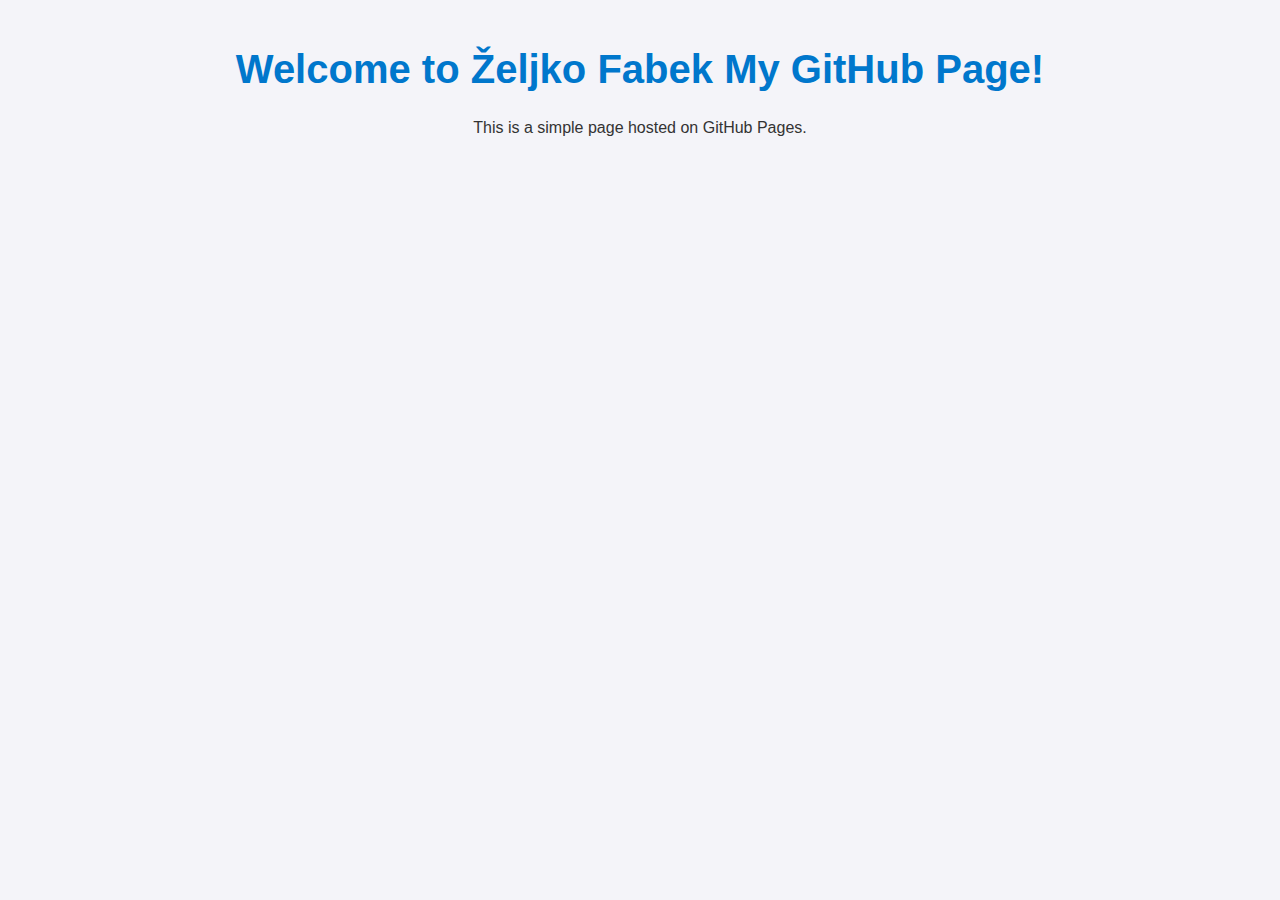
==== index.html @ 8c6affcc "first commit" ====
<!DOCTYPE html>
<html lang="en">
<head>
    <meta charset="UTF-8">
    <meta name="viewport" content="width=device-width, initial-scale=1.0">
    <title>Welcome to Željko Fabek</title>
    <link rel="stylesheet" href="style.css">
</head>
<body>
    <h1>Welcome to Željko Fabek My GitHub Page!</h1>
    <p>This is a simple page hosted on GitHub Pages.</p>


</body>
</html>
---- style.css ----
body {
    font-family: Arial, sans-serif;
    background-color: #f4f4f9;
    color: #333;
    text-align: center;
    margin: 0;
    padding: 20px;
}
h1 {
    color: #0077cc;
    font-size: 40px;
}
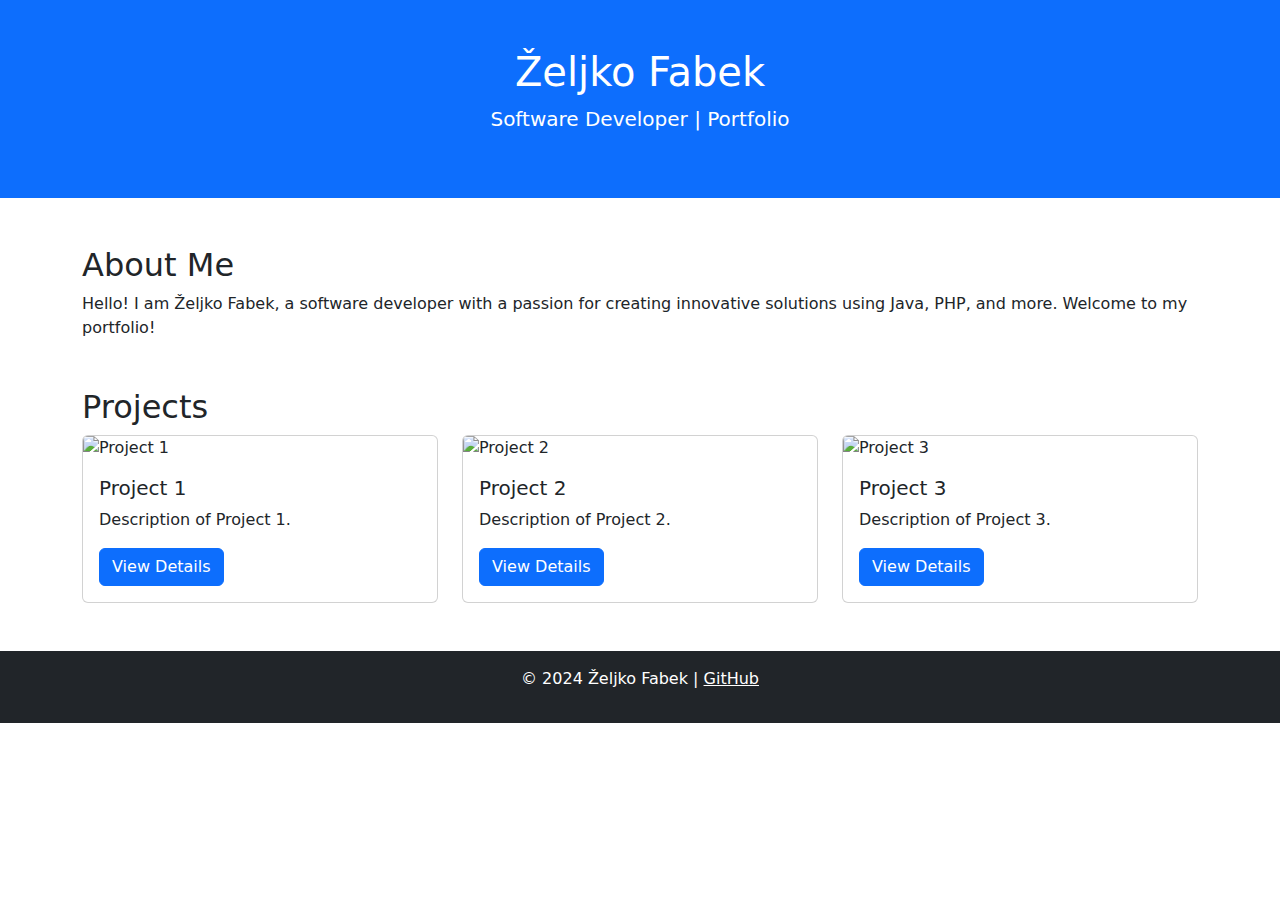
==== commit 6ac9faae: "Add Bootstrap 5 portfolio" ====
--- a/index.html
+++ b/index.html
@@ -3,13 +3,64 @@
 <head>
     <meta charset="UTF-8">
     <meta name="viewport" content="width=device-width, initial-scale=1.0">
-    <title>Welcome to Željko Fabek</title>
-    <link rel="stylesheet" href="style.css">
+    <title>Portfolio - Željko Fabek</title>
+    <!-- Bootstrap CSS -->
+    <link href="https://cdn.jsdelivr.net/npm/bootstrap@5.3.0/dist/css/bootstrap.min.css" rel="stylesheet">
 </head>
 <body>
-    <h1>Welcome to Željko Fabek My GitHub Page!</h1>
-    <p>This is a simple page hosted on GitHub Pages.</p>
+    <header class="bg-primary text-white text-center py-5">
+        <h1>Željko Fabek</h1>
+        <p class="lead">Software Developer | Portfolio</p>
+    </header>
 
+    <main class="container my-5">
+        <section>
+            <h2>About Me</h2>
+            <p>Hello! I am Željko Fabek, a software developer with a passion for creating innovative solutions using Java, PHP, and more. Welcome to my portfolio!</p>
+        </section>
 
+        <section class="my-5">
+            <h2>Projects</h2>
+            <div class="row">
+                <div class="col-md-4">
+                    <div class="card">
+                        <img src="https://via.placeholder.com/150" class="card-img-top" alt="Project 1">
+                        <div class="card-body">
+                            <h5 class="card-title">Project 1</h5>
+                            <p class="card-text">Description of Project 1.</p>
+                            <a href="#" class="btn btn-primary">View Details</a>
+                        </div>
+                    </div>
+                </div>
+                <div class="col-md-4">
+                    <div class="card">
+                        <img src="https://via.placeholder.com/150" class="card-img-top" alt="Project 2">
+                        <div class="card-body">
+                            <h5 class="card-title">Project 2</h5>
+                            <p class="card-text">Description of Project 2.</p>
+                            <a href="#" class="btn btn-primary">View Details</a>
+                        </div>
+                    </div>
+                </div>
+                <div class="col-md-4">
+                    <div class="card">
+                        <img src="https://via.placeholder.com/150" class="card-img-top" alt="Project 3">
+                        <div class="card-body">
+                            <h5 class="card-title">Project 3</h5>
+                            <p class="card-text">Description of Project 3.</p>
+                            <a href="#" class="btn btn-primary">View Details</a>
+                        </div>
+                    </div>
+                </div>
+            </div>
+        </section>
+    </main>
+
+    <footer class="bg-dark text-white text-center py-3">
+        <p>&copy; 2024 Željko Fabek | <a href="https://github.com/ZeljkoFabek" class="text-white">GitHub</a></p>
+    </footer>
+
+    <!-- Bootstrap JS -->
+    <script src="https://cdn.jsdelivr.net/npm/bootstrap@5.3.0/dist/js/bootstrap.bundle.min.js"></script>
 </body>
 </html>
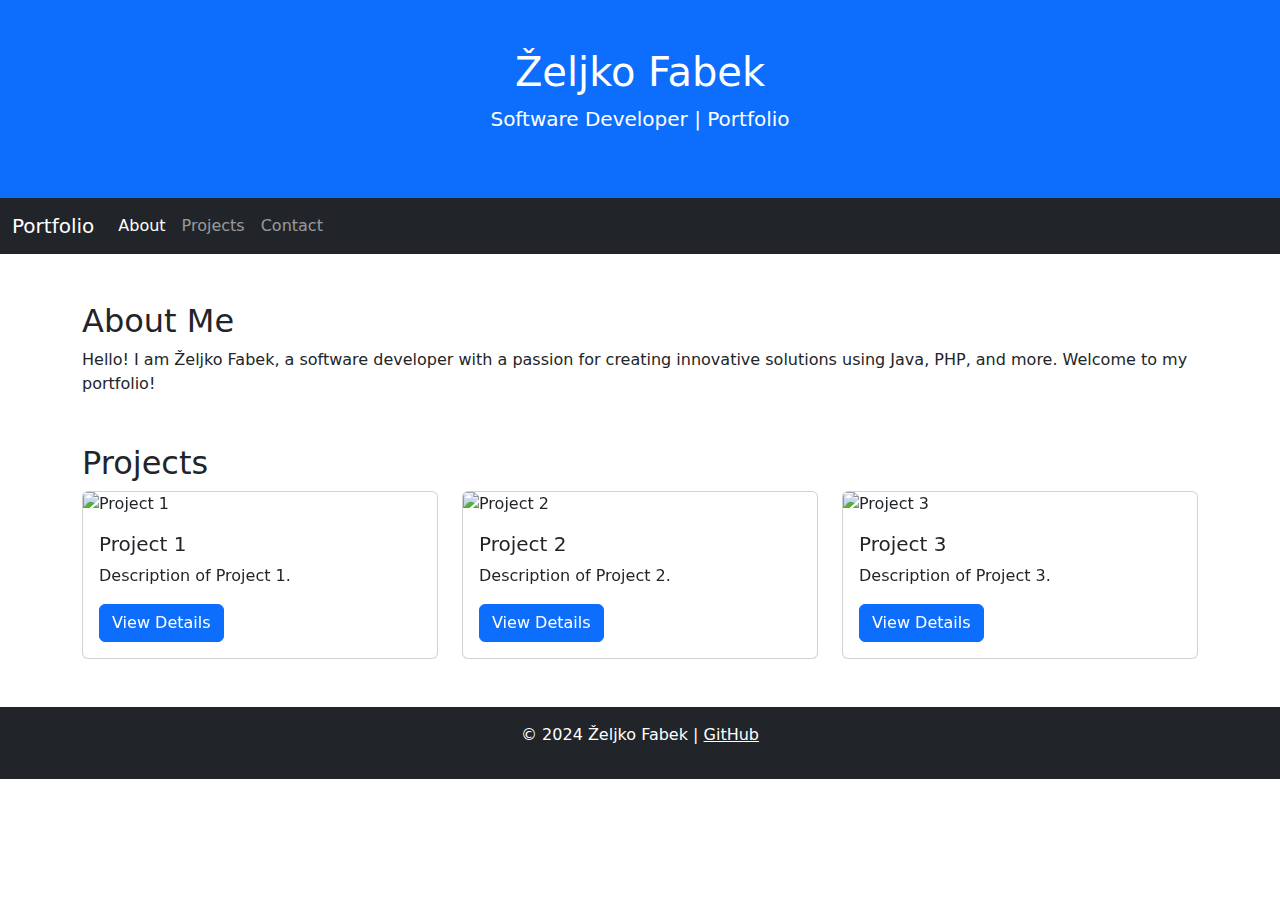
==== commit 02419827: "Add Bootstrap 5 portfolio" ====
--- a/index.html
+++ b/index.html
@@ -13,6 +13,28 @@
         <p class="lead">Software Developer | Portfolio</p>
     </header>
 
+    <nav class="navbar navbar-expand-lg navbar-dark bg-dark">
+        <div class="container-fluid">
+            <a class="navbar-brand" href="#">Portfolio</a>
+            <button class="navbar-toggler" type="button" data-bs-toggle="collapse" data-bs-target="#navbarNav">
+                <span class="navbar-toggler-icon"></span>
+            </button>
+            <div class="collapse navbar-collapse" id="navbarNav">
+                <ul class="navbar-nav">
+                    <li class="nav-item">
+                        <a class="nav-link active" aria-current="page" href="#about">About</a>
+                    </li>
+                    <li class="nav-item">
+                        <a class="nav-link" href="#projects">Projects</a>
+                    </li>
+                    <li class="nav-item">
+                        <a class="nav-link" href="#contact">Contact</a>
+                    </li>
+                </ul>
+            </div>
+        </div>
+    </nav>
+    
     <main class="container my-5">
         <section>
             <h2>About Me</h2>
@@ -23,7 +45,7 @@
             <h2>Projects</h2>
             <div class="row">
                 <div class="col-md-4">
-                    <div class="card">
+                    <div class="card" data-aos="fade-up">
                         <img src="https://via.placeholder.com/150" class="card-img-top" alt="Project 1">
                         <div class="card-body">
                             <h5 class="card-title">Project 1</h5>
@@ -33,7 +55,7 @@
                     </div>
                 </div>
                 <div class="col-md-4">
-                    <div class="card">
+                    <div class="card" data-aos="fade-up">
                         <img src="https://via.placeholder.com/150" class="card-img-top" alt="Project 2">
                         <div class="card-body">
                             <h5 class="card-title">Project 2</h5>
@@ -43,7 +65,7 @@
                     </div>
                 </div>
                 <div class="col-md-4">
-                    <div class="card">
+                    <div class="card" data-aos="fade-up">
                         <img src="https://via.placeholder.com/150" class="card-img-top" alt="Project 3">
                         <div class="card-body">
                             <h5 class="card-title">Project 3</h5>
@@ -62,5 +84,12 @@
 
     <!-- Bootstrap JS -->
     <script src="https://cdn.jsdelivr.net/npm/bootstrap@5.3.0/dist/js/bootstrap.bundle.min.js"></script>
+    <link rel="stylesheet" href="https://cdn.jsdelivr.net/npm/aos@2.3.4/dist/aos.css">
+    <script src="https://cdn.jsdelivr.net/npm/aos@2.3.4/dist/aos.js"></script>
+
+    <script>
+        AOS.init();
+    </script>
+
 </body>
 </html>
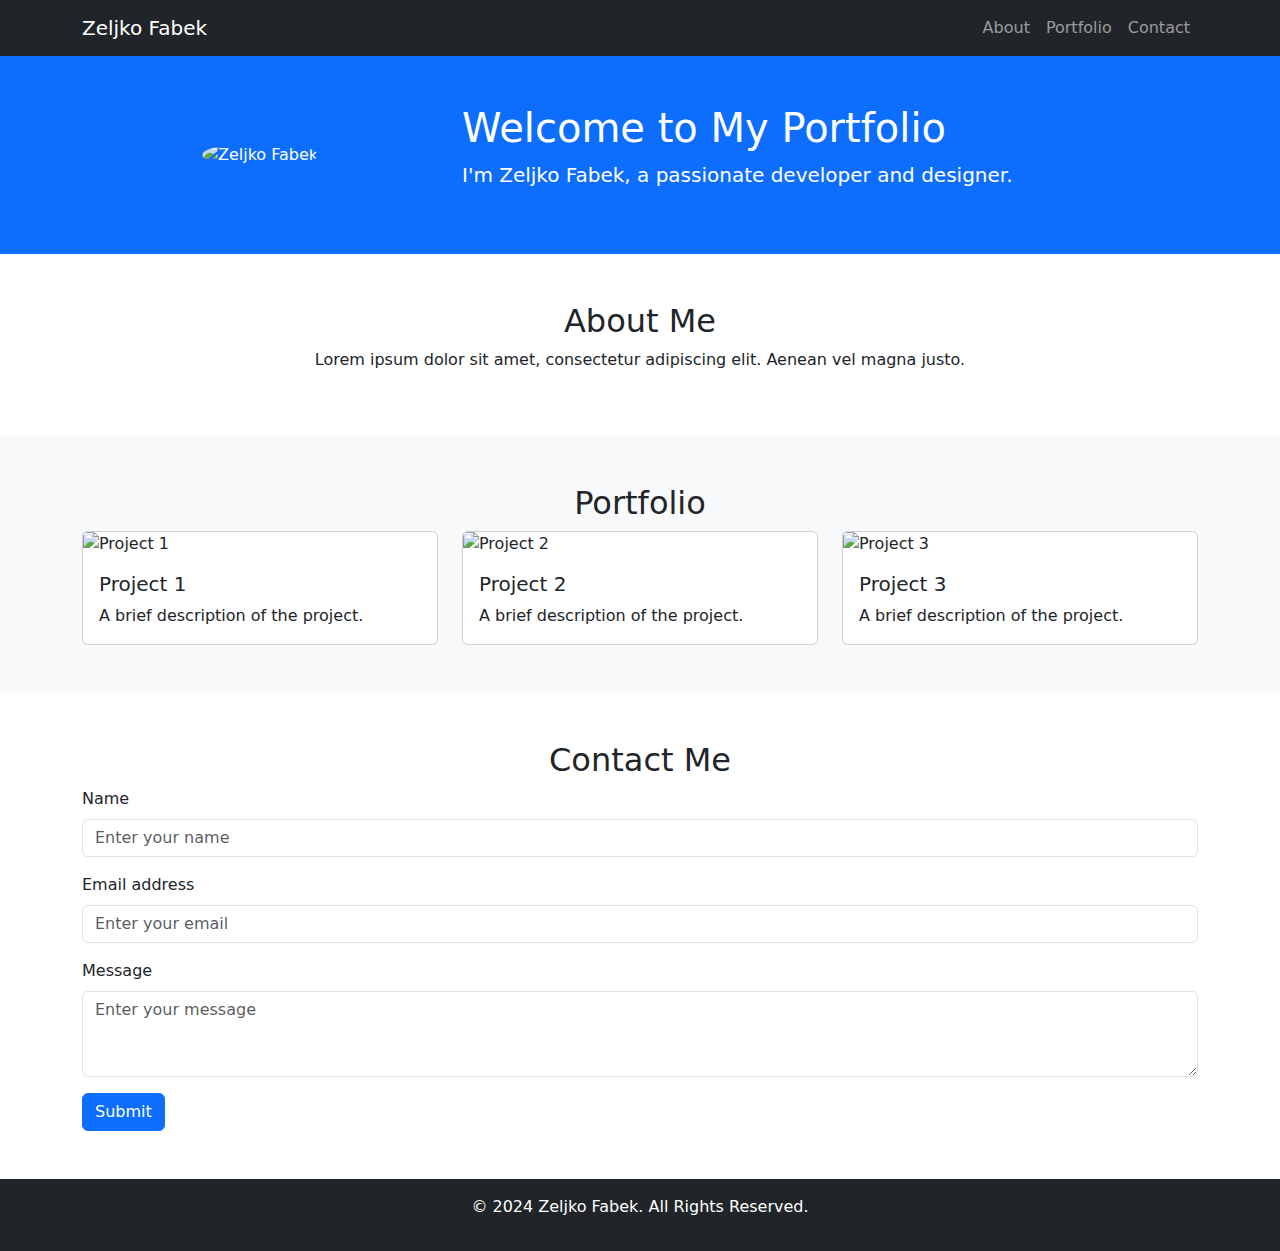
==== commit 1e4a5433: "small changes in design" ====
--- a/index.html
+++ b/index.html
@@ -3,93 +3,114 @@
 <head>
     <meta charset="UTF-8">
     <meta name="viewport" content="width=device-width, initial-scale=1.0">
-    <title>Portfolio - Željko Fabek</title>
-    <!-- Bootstrap CSS -->
+    <title>Zeljko Fabek - Portfolio</title>
     <link href="https://cdn.jsdelivr.net/npm/bootstrap@5.3.0/dist/css/bootstrap.min.css" rel="stylesheet">
 </head>
 <body>
-    <header class="bg-primary text-white text-center py-5">
-        <h1>Željko Fabek</h1>
-        <p class="lead">Software Developer | Portfolio</p>
-    </header>
-
+    <!-- Navigation Bar -->
     <nav class="navbar navbar-expand-lg navbar-dark bg-dark">
-        <div class="container-fluid">
-            <a class="navbar-brand" href="#">Portfolio</a>
-            <button class="navbar-toggler" type="button" data-bs-toggle="collapse" data-bs-target="#navbarNav">
+        <div class="container">
+            <a class="navbar-brand" href="#">Zeljko Fabek</a>
+            <button class="navbar-toggler" type="button" data-bs-toggle="collapse" data-bs-target="#navbarNav" aria-controls="navbarNav" aria-expanded="false" aria-label="Toggle navigation">
                 <span class="navbar-toggler-icon"></span>
             </button>
             <div class="collapse navbar-collapse" id="navbarNav">
-                <ul class="navbar-nav">
-                    <li class="nav-item">
-                        <a class="nav-link active" aria-current="page" href="#about">About</a>
-                    </li>
-                    <li class="nav-item">
-                        <a class="nav-link" href="#projects">Projects</a>
-                    </li>
-                    <li class="nav-item">
-                        <a class="nav-link" href="#contact">Contact</a>
-                    </li>
+                <ul class="navbar-nav ms-auto">
+                    <li class="nav-item"><a class="nav-link" href="#about">About</a></li>
+                    <li class="nav-item"><a class="nav-link" href="#portfolio">Portfolio</a></li>
+                    <li class="nav-item"><a class="nav-link" href="#contact">Contact</a></li>
                 </ul>
             </div>
         </div>
     </nav>
-    
-    <main class="container my-5">
-        <section>
-            <h2>About Me</h2>
-            <p>Hello! I am Željko Fabek, a software developer with a passion for creating innovative solutions using Java, PHP, and more. Welcome to my portfolio!</p>
-        </section>
 
-        <section class="my-5">
-            <h2>Projects</h2>
+<!-- Hero Section -->
+<header class="bg-primary text-white py-5">
+    <div class="container">
+        <div class="row align-items-center">
+            <!-- Left side: Photo -->
+            <div class="col-md-4 text-center">
+                <img src="https://via.placeholder.com/250" alt="Zeljko Fabek" class="rounded-circle img-fluid">
+            </div>
+            <!-- Right side: Text content -->
+            <div class="col-md-8 text-center text-md-start">
+                <h1>Welcome to My Portfolio</h1>
+                <p class="lead">I'm Zeljko Fabek, a passionate developer and designer.</p>
+            </div>
+        </div>
+    </div>
+</header>
+
+
+    <!-- About Section -->
+    <section id="about" class="py-5">
+        <div class="container">
+            <h2 class="text-center">About Me</h2>
+            <p class="text-center">Lorem ipsum dolor sit amet, consectetur adipiscing elit. Aenean vel magna justo.</p>
+        </div>
+    </section>
+
+    <!-- Portfolio Section -->
+    <section id="portfolio" class="py-5 bg-light">
+        <div class="container">
+            <h2 class="text-center">Portfolio</h2>
             <div class="row">
                 <div class="col-md-4">
-                    <div class="card" data-aos="fade-up">
+                    <div class="card">
                         <img src="https://via.placeholder.com/150" class="card-img-top" alt="Project 1">
                         <div class="card-body">
                             <h5 class="card-title">Project 1</h5>
-                            <p class="card-text">Description of Project 1.</p>
-                            <a href="#" class="btn btn-primary">View Details</a>
+                            <p class="card-text">A brief description of the project.</p>
                         </div>
                     </div>
                 </div>
                 <div class="col-md-4">
-                    <div class="card" data-aos="fade-up">
+                    <div class="card">
                         <img src="https://via.placeholder.com/150" class="card-img-top" alt="Project 2">
                         <div class="card-body">
                             <h5 class="card-title">Project 2</h5>
-                            <p class="card-text">Description of Project 2.</p>
-                            <a href="#" class="btn btn-primary">View Details</a>
+                            <p class="card-text">A brief description of the project.</p>
                         </div>
                     </div>
                 </div>
                 <div class="col-md-4">
-                    <div class="card" data-aos="fade-up">
+                    <div class="card">
                         <img src="https://via.placeholder.com/150" class="card-img-top" alt="Project 3">
                         <div class="card-body">
                             <h5 class="card-title">Project 3</h5>
-                            <p class="card-text">Description of Project 3.</p>
-                            <a href="#" class="btn btn-primary">View Details</a>
+                            <p class="card-text">A brief description of the project.</p>
                         </div>
                     </div>
                 </div>
             </div>
-        </section>
-    </main>
+        </div>
+    </section>
+
+    <!-- Contact Section -->
+    <section id="contact" class="py-5">
+        <div class="container">
+            <h2 class="text-center">Contact Me</h2>
+            <form>
+                <div class="mb-3">
+                    <label for="name" class="form-label">Name</label>
+                    <input type="text" class="form-control" id="name" placeholder="Enter your name">
+                </div>
+                <div class="mb-3">
+                    <label for="email" class="form-label">Email address</label>
+                    <input type="email" class="form-control" id="email" placeholder="Enter your email">
+                </div>
+                <div class="mb-3">
+                    <label for="message" class="form-label">Message</label>
+                    <textarea class="form-control" id="message" rows="3" placeholder="Enter your message"></textarea>
+                </div>
+                <button type="submit" class="btn btn-primary">Submit</button>
+            </form>
+        </div>
+    </section>
 
     <footer class="bg-dark text-white text-center py-3">
-        <p>&copy; 2024 Željko Fabek | <a href="https://github.com/ZeljkoFabek" class="text-white">GitHub</a></p>
+        <p>© 2024 Zeljko Fabek. All Rights Reserved.</p>
     </footer>
-
-    <!-- Bootstrap JS -->
     <script src="https://cdn.jsdelivr.net/npm/bootstrap@5.3.0/dist/js/bootstrap.bundle.min.js"></script>
-    <link rel="stylesheet" href="https://cdn.jsdelivr.net/npm/aos@2.3.4/dist/aos.css">
-    <script src="https://cdn.jsdelivr.net/npm/aos@2.3.4/dist/aos.js"></script>
-
-    <script>
-        AOS.init();
-    </script>
-
 </body>
 </html>
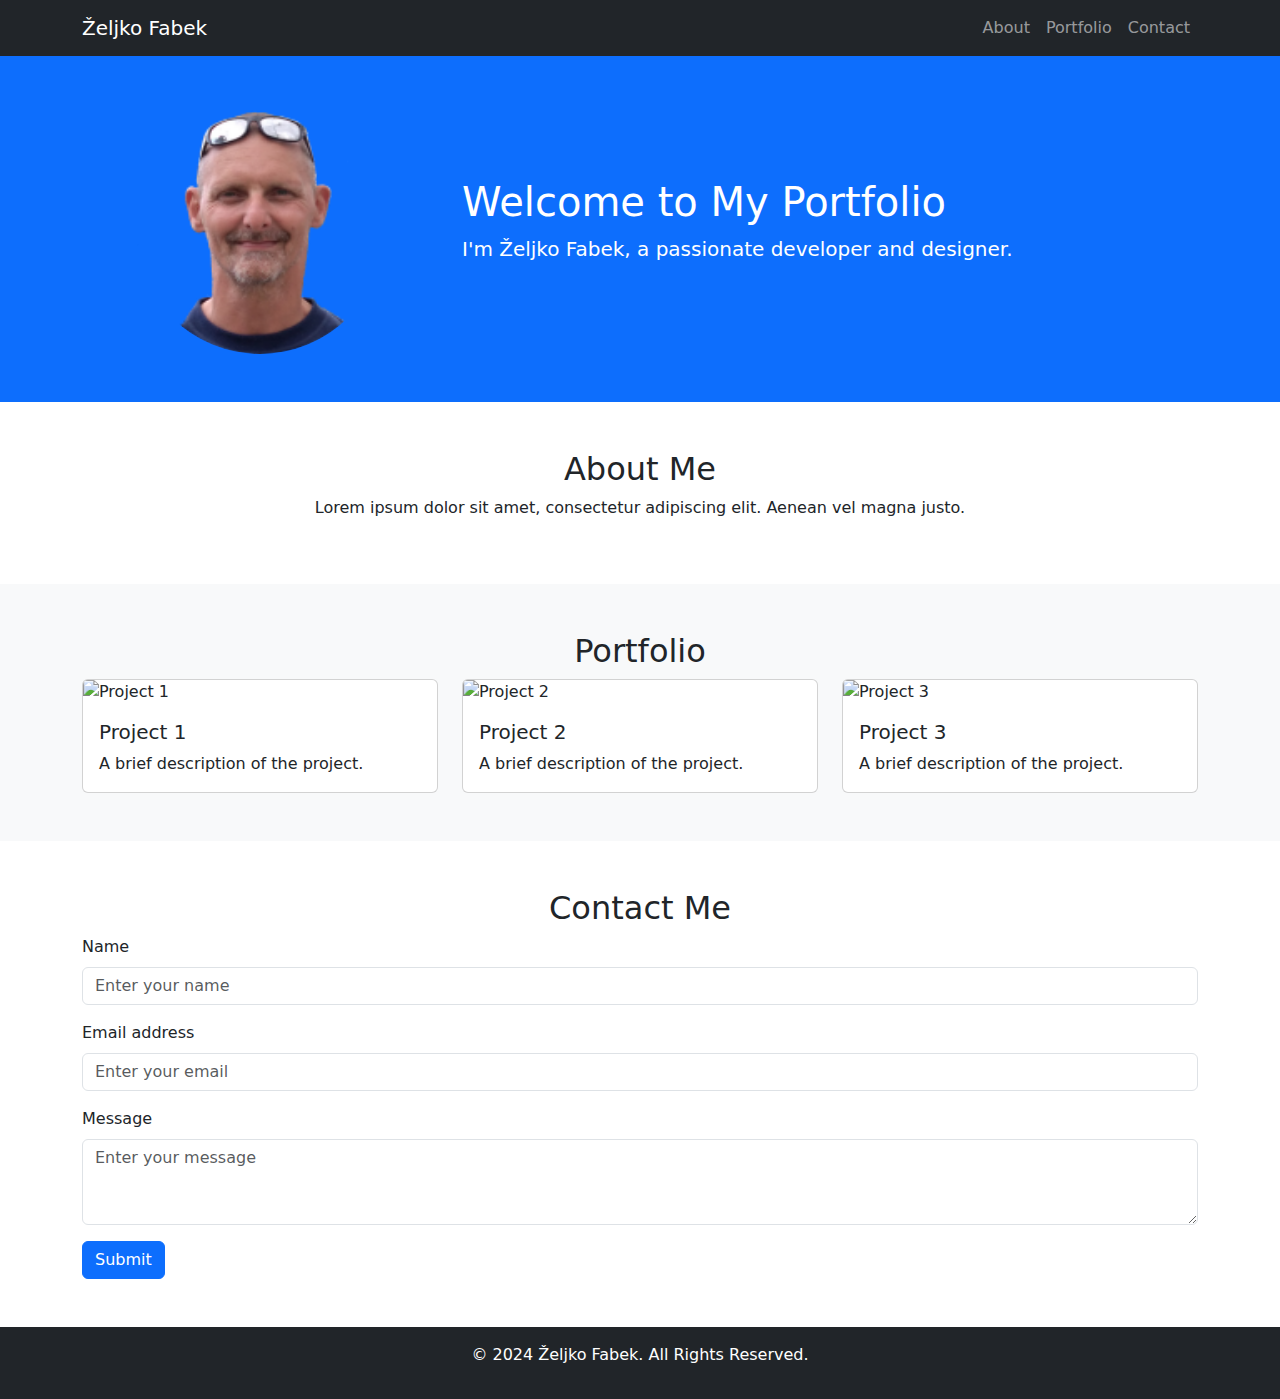
==== commit fcabf1a4: "small changes in design" ====
--- a/index.html
+++ b/index.html
@@ -6,11 +6,22 @@
     <title>Zeljko Fabek - Portfolio</title>
     <link href="https://cdn.jsdelivr.net/npm/bootstrap@5.3.0/dist/css/bootstrap.min.css" rel="stylesheet">
 </head>
+
+<style>
+
+    .img-circle {
+    width: 250px;
+    height: 250px;
+    object-fit: cover; /* Održava proporcije slike */
+}
+
+</style>
+
 <body>
     <!-- Navigation Bar -->
     <nav class="navbar navbar-expand-lg navbar-dark bg-dark">
         <div class="container">
-            <a class="navbar-brand" href="#">Zeljko Fabek</a>
+            <a class="navbar-brand" href="#">Željko Fabek</a>
             <button class="navbar-toggler" type="button" data-bs-toggle="collapse" data-bs-target="#navbarNav" aria-controls="navbarNav" aria-expanded="false" aria-label="Toggle navigation">
                 <span class="navbar-toggler-icon"></span>
             </button>
@@ -30,12 +41,12 @@
         <div class="row align-items-center">
             <!-- Left side: Photo -->
             <div class="col-md-4 text-center">
-                <img src="https://via.placeholder.com/250" alt="Zeljko Fabek" class="rounded-circle img-fluid">
+                <img src="images/ja.png" alt="Zeljko Fabek" class="rounded-circle img-fluid img-circle">
             </div>
             <!-- Right side: Text content -->
             <div class="col-md-8 text-center text-md-start">
                 <h1>Welcome to My Portfolio</h1>
-                <p class="lead">I'm Zeljko Fabek, a passionate developer and designer.</p>
+                <p class="lead">I'm Željko Fabek, a passionate developer and designer.</p>
             </div>
         </div>
     </div>
@@ -109,7 +120,7 @@
     </section>
 
     <footer class="bg-dark text-white text-center py-3">
-        <p>© 2024 Zeljko Fabek. All Rights Reserved.</p>
+        <p>© 2024 Željko Fabek. All Rights Reserved.</p>
     </footer>
     <script src="https://cdn.jsdelivr.net/npm/bootstrap@5.3.0/dist/js/bootstrap.bundle.min.js"></script>
 </body>
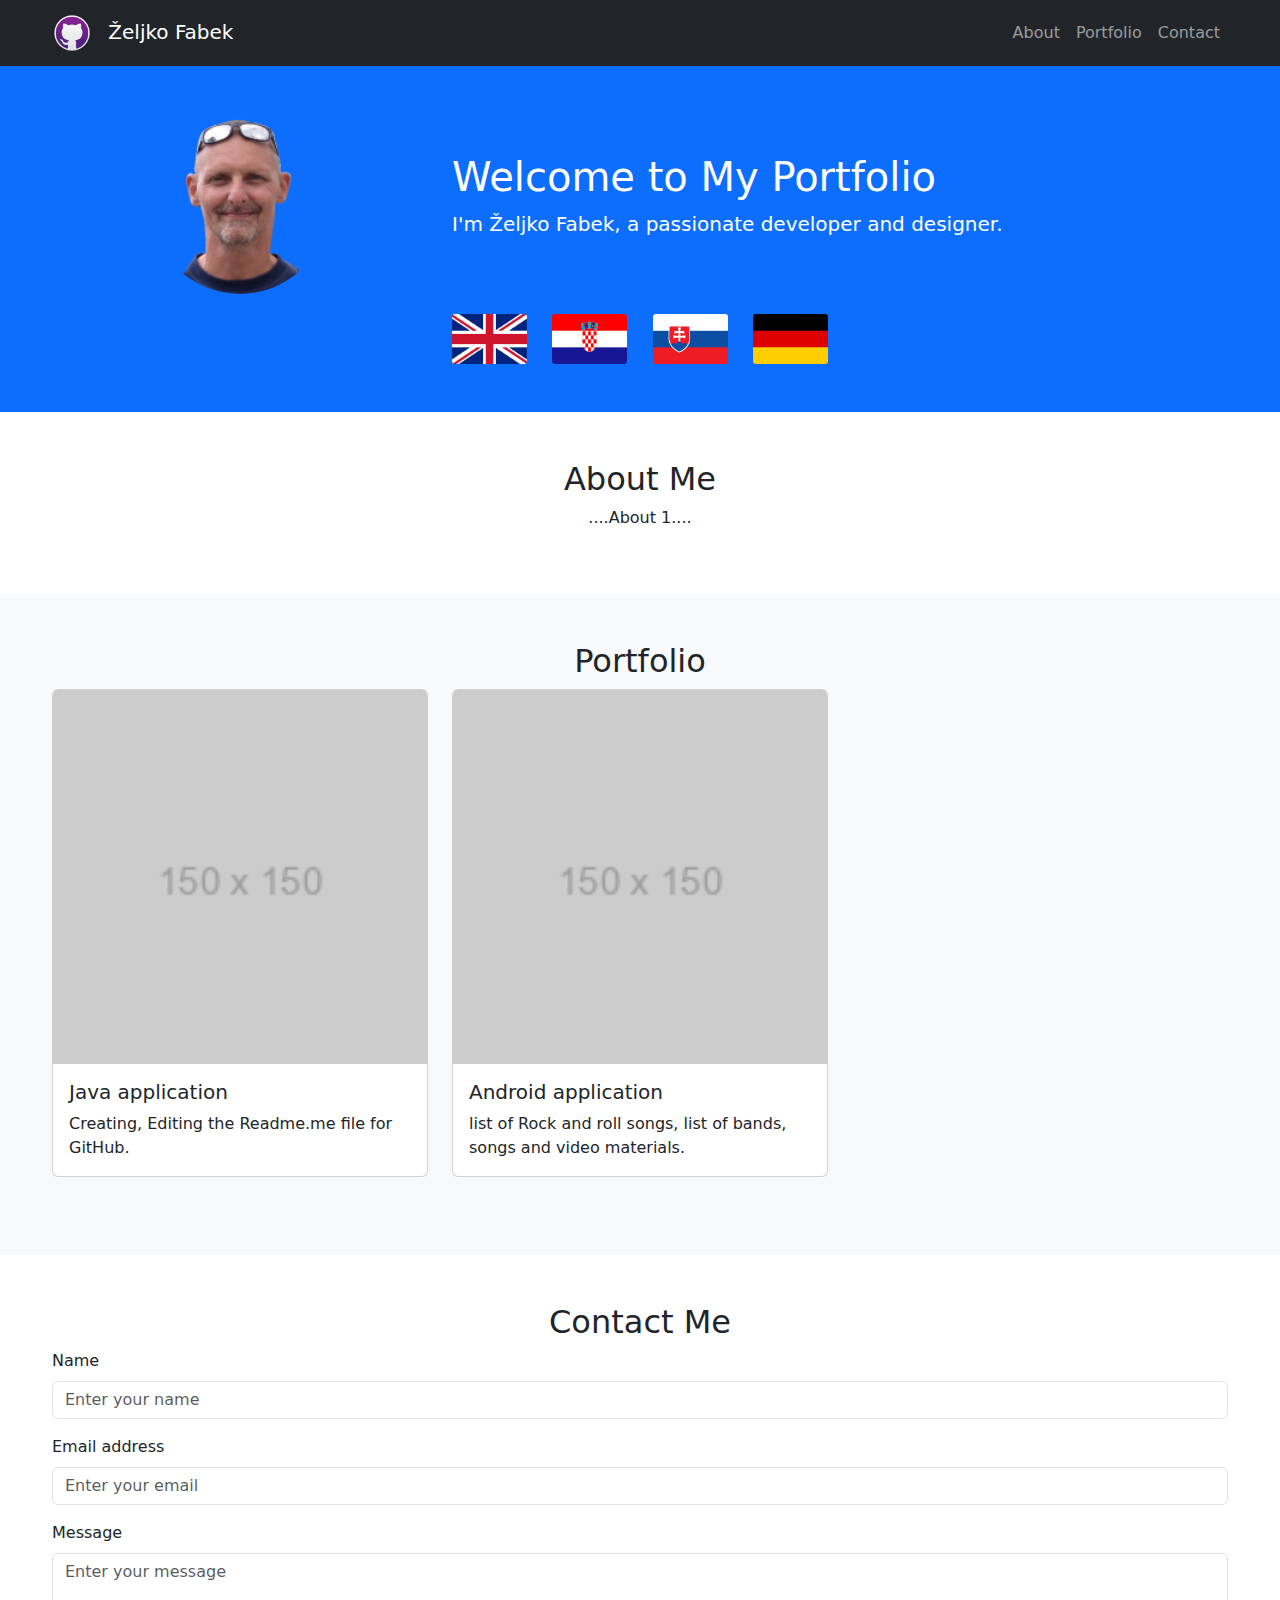
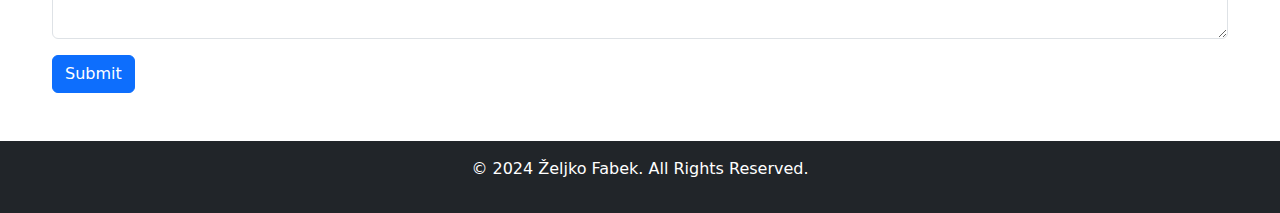
==== commit 043103af: "promjne" ====
--- a/index.html
+++ b/index.html
@@ -5,26 +5,26 @@
     <meta name="viewport" content="width=device-width, initial-scale=1.0">
     <title>Zeljko Fabek - Portfolio</title>
     <link href="https://cdn.jsdelivr.net/npm/bootstrap@5.3.0/dist/css/bootstrap.min.css" rel="stylesheet">
+    <link rel="stylesheet" href="style.css">
 </head>
-
-<style>
-
-    .img-circle {
-    width: 250px;
-    height: 250px;
-    object-fit: cover; /* Održava proporcije slike */
-}
-
-</style>
 
 <body>
     <!-- Navigation Bar -->
     <nav class="navbar navbar-expand-lg navbar-dark bg-dark">
         <div class="container">
-            <a class="navbar-brand" href="#">Željko Fabek</a>
+
+            <!-- Brand -->
+            <a class="navbar-brand" href="https://github.com/ZeljkoFabek">
+                <img src="images/Github-desktop-logo-symbol.png" alt="GitHub" style="width: 40px; height: 40px; margin-right: 10px;">
+                Željko Fabek
+            </a>
+
+            <!-- Toggler for mobile -->
             <button class="navbar-toggler" type="button" data-bs-toggle="collapse" data-bs-target="#navbarNav" aria-controls="navbarNav" aria-expanded="false" aria-label="Toggle navigation">
                 <span class="navbar-toggler-icon"></span>
             </button>
+
+            <!-- Navigation links -->
             <div class="collapse navbar-collapse" id="navbarNav">
                 <ul class="navbar-nav ms-auto">
                     <li class="nav-item"><a class="nav-link" href="#about">About</a></li>
@@ -35,68 +35,43 @@
         </div>
     </nav>
 
-<!-- Hero Section -->
-<header class="bg-primary text-white py-5">
-    <div class="container">
-        <div class="row align-items-center">
-            <!-- Left side: Photo -->
-            <div class="col-md-4 text-center">
-                <img src="images/ja.png" alt="Zeljko Fabek" class="rounded-circle img-fluid img-circle">
-            </div>
-            <!-- Right side: Text content -->
-            <div class="col-md-8 text-center text-md-start">
-                <h1>Welcome to My Portfolio</h1>
-                <p class="lead">I'm Željko Fabek, a passionate developer and designer.</p>
+    <header class="bg-primary text-white py-5">
+        <div class="container">
+            <div class="row align-items-center">
+                <div class="col-md-4 text-center">
+                    <img src="images/ja.png" alt="Zeljko Fabek" class="rounded-circle img-fluid img-circle">
+                </div>
+                <div class="col-md-8 text-center text-md-start">
+                    <h1 id="title">&nbsp;</h1>
+                    <p id="bio" class="lead">&nbsp;</p>
+                </div>
             </div>
         </div>
-    </div>
-</header>
-
+        <!-- Language Selector -->
+        <div id="language-selector" class="text-center">
+            <img src="images/flag-uk.jpg" alt="English" class="language-flag" onclick="setLanguage('en')" title="English">
+            <img src="images/flag-hr.jpg" alt="Croatian" class="language-flag" onclick="setLanguage('hr')" title="Hrvatski">
+            <img src="images/flag-sk.jpg" alt="Slovak" class="language-flag" onclick="setLanguage('sk')" title="Slovenský">
+            <img src="images/flag-de.jpg" alt="Deutsch" class="language-flag" onclick="setLanguage('de')" title="Deutsch">
+        </div>
+    </header>
 
     <!-- About Section -->
     <section id="about" class="py-5">
         <div class="container">
             <h2 class="text-center">About Me</h2>
-            <p class="text-center">Lorem ipsum dolor sit amet, consectetur adipiscing elit. Aenean vel magna justo.</p>
+            <p id="about-content" class="text-center">&nbsp;</p>
         </div>
     </section>
 
     <!-- Portfolio Section -->
     <section id="portfolio" class="py-5 bg-light">
         <div class="container">
-            <h2 class="text-center">Portfolio</h2>
-            <div class="row">
-                <div class="col-md-4">
-                    <div class="card">
-                        <img src="https://via.placeholder.com/150" class="card-img-top" alt="Project 1">
-                        <div class="card-body">
-                            <h5 class="card-title">Project 1</h5>
-                            <p class="card-text">A brief description of the project.</p>
-                        </div>
-                    </div>
-                </div>
-                <div class="col-md-4">
-                    <div class="card">
-                        <img src="https://via.placeholder.com/150" class="card-img-top" alt="Project 2">
-                        <div class="card-body">
-                            <h5 class="card-title">Project 2</h5>
-                            <p class="card-text">A brief description of the project.</p>
-                        </div>
-                    </div>
-                </div>
-                <div class="col-md-4">
-                    <div class="card">
-                        <img src="https://via.placeholder.com/150" class="card-img-top" alt="Project 3">
-                        <div class="card-body">
-                            <h5 class="card-title">Project 3</h5>
-                            <p class="card-text">A brief description of the project.</p>
-                        </div>
-                    </div>
-                </div>
-            </div>
+            <h2 id="projects" class="text-center">Portfolio</h2>
+            <div class="row" id="project-container">&nbsp;</div>
         </div>
     </section>
-
+    
     <!-- Contact Section -->
     <section id="contact" class="py-5">
         <div class="container">
@@ -122,6 +97,7 @@
     <footer class="bg-dark text-white text-center py-3">
         <p>© 2024 Željko Fabek. All Rights Reserved.</p>
     </footer>
+    <script src="script.js"></script>
     <script src="https://cdn.jsdelivr.net/npm/bootstrap@5.3.0/dist/js/bootstrap.bundle.min.js"></script>
 </body>
 </html>
--- a/style.css
+++ b/style.css
@@ -0,0 +1,129 @@
+    /* Osnovni stilovi za sve uređaje */
+    * {
+        margin: 0;
+        padding: 0;
+        box-sizing: border-box;
+    }
+    
+    .img-circle {
+        width: 180px;
+        height: 180px;
+        object-fit: cover; /* Održava proporcije slike */
+    }
+    
+    .navbar-brand img {
+        width: 40px;
+        height: 40px;
+        margin-right: 10px;
+    }
+
+    #language-selector {
+        margin-top: 20px;
+    }
+    
+    .language-flag {
+        width: 45px;
+        height: 30px;
+        margin: 0 10px;
+        cursor: pointer;
+        border-radius: 3px;
+        transition: transform 0.2s ease-in-out, box-shadow 0.2s ease-in-out;
+    }
+    
+    .language-flag:hover {
+        transform: scale(1.5);
+        box-shadow: 0 0 8px rgba(255, 255, 255, 0.8);
+    }
+    
+    /* Stilovi za mobilne uređaje (manje od 576px) */
+    @media (min-width: 300px) and (max-width: 575.98px) {
+        header {
+            text-align: center;
+        }
+        header .row {
+            flex-direction: column; /* Stavlja fotografiju i tekst jedan ispod drugog */
+        }
+        header img {
+            margin-bottom: 20px; /* Dodaj razmak između slike i teksta */
+        }
+        .navbar-nav {
+            text-align: center;
+        }
+        .navbar-nav .nav-item {
+            margin-bottom: 10px;
+        }
+
+        .language-flag {
+            width: 60px;
+            height: 40px;
+            margin: 0 15px;
+            cursor: pointer;
+            border-radius: 3px;
+            transition: transform 0.2s ease-in-out, box-shadow 0.2s ease-in-out;
+        }
+
+    }
+    
+    /* Stilovi za tablete (576px do 768px) */
+    @media (min-width: 576px) and (max-width: 767.98px) {
+        header img {
+            width: 150px;
+            height: 150px;
+        }
+        .navbar-nav {
+            text-align: center;
+        }
+
+        .language-flag {
+            width: 60px;
+            height: 40px;
+            margin: 0 15px;
+            cursor: pointer;
+            border-radius: 3px;
+            transition: transform 0.2s ease-in-out, box-shadow 0.2s ease-in-out;
+        }
+
+    }
+    
+    /* Stilovi za laptope (768px do 1024px) */
+    @media (min-width: 768px) and (max-width: 1023.98px) {
+        header img {
+            width: 200px;
+            height: 200px;
+        }
+        .card {
+            margin-bottom: 20px;
+        }
+
+        .language-flag {
+            width: 75px;
+            height: 50px;
+            margin: 0 10px;
+            cursor: pointer;
+            border-radius: 3px;
+            transition: transform 0.2s ease-in-out, box-shadow 0.2s ease-in-out;
+        }
+    }
+    
+    /* Stilovi za stolna računala (1024px i šire) */
+    @media (min-width: 1024px) {
+        header img {
+            width: 250px;
+            height: 250px;
+        }
+        .card {
+            margin-bottom: 30px;
+        }
+        .container {
+            max-width: 1200px; /* Ograničava širinu za bolji pregled na velikim ekranima */
+        }
+
+        .language-flag {
+            width: 75px;
+            height: 50px;
+            margin: 0 10px;
+            cursor: pointer;
+            border-radius: 3px;
+            transition: transform 0.2s ease-in-out, box-shadow 0.2s ease-in-out;
+        }
+    }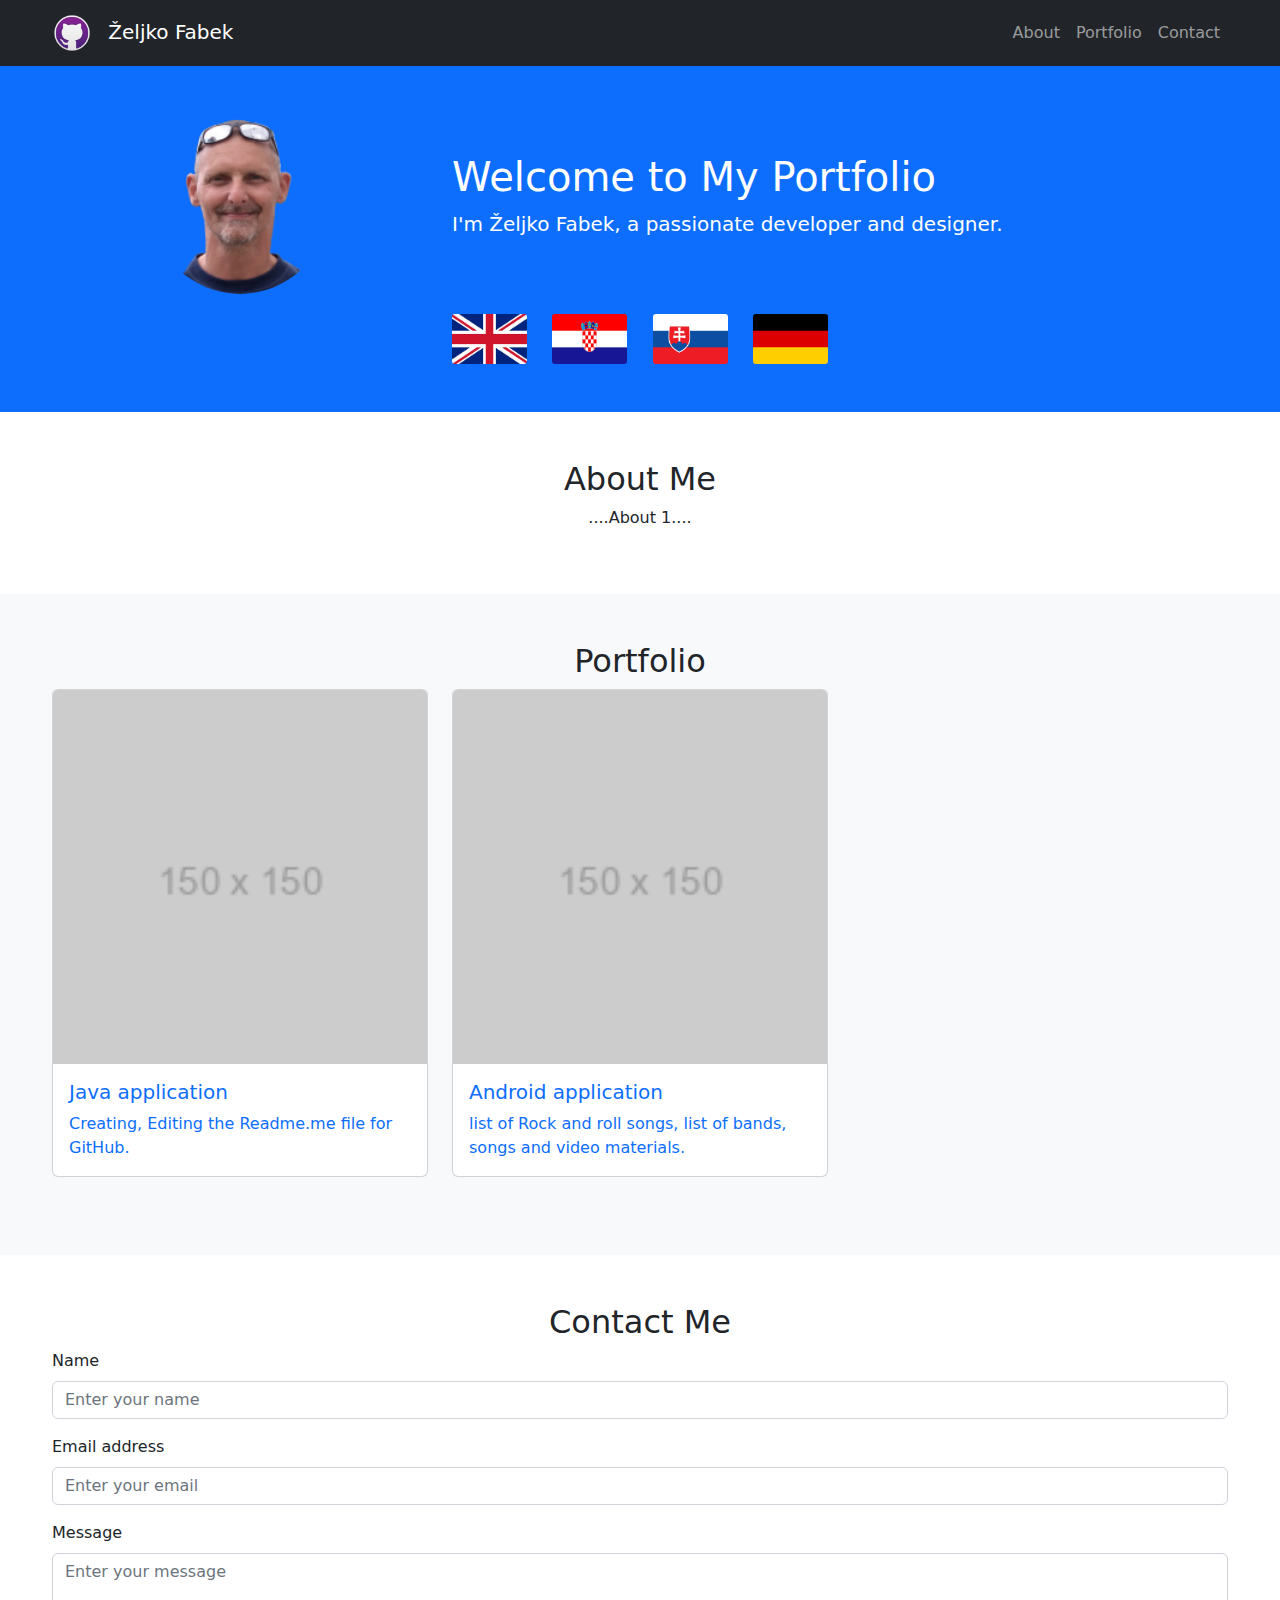
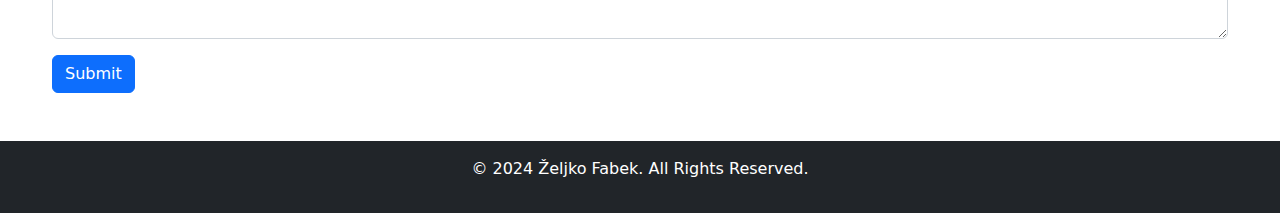
==== commit 79cb82de: "promjene" ====
--- a/index.html
+++ b/index.html
@@ -4,8 +4,8 @@
     <meta charset="UTF-8">
     <meta name="viewport" content="width=device-width, initial-scale=1.0">
     <title>Zeljko Fabek - Portfolio</title>
-    <link href="https://cdn.jsdelivr.net/npm/bootstrap@5.3.0/dist/css/bootstrap.min.css" rel="stylesheet">
-    <link rel="stylesheet" href="style.css">
+    <link href="css/bootstrap.min.css" rel="stylesheet">
+    <link rel="stylesheet" href="css/style.css">
 </head>
 
 <body>
@@ -97,7 +97,7 @@
     <footer class="bg-dark text-white text-center py-3">
         <p>© 2024 Željko Fabek. All Rights Reserved.</p>
     </footer>
-    <script src="script.js"></script>
-    <script src="https://cdn.jsdelivr.net/npm/bootstrap@5.3.0/dist/js/bootstrap.bundle.min.js"></script>
+    <script src="js/script.js"></script>
+    <script src="js/bootstrap.bundle.min.js"></script>
 </body>
 </html>
--- a/css/style.css
+++ b/css/style.css
@@ -0,0 +1,129 @@
+    /* Osnovni stilovi za sve uređaje */
+    * {
+        margin: 0;
+        padding: 0;
+        box-sizing: border-box;
+    }
+    
+    .img-circle {
+        width: 180px;
+        height: 180px;
+        object-fit: cover; /* Održava proporcije slike */
+    }
+    
+    .navbar-brand img {
+        width: 40px;
+        height: 40px;
+        margin-right: 10px;
+    }
+
+    #language-selector {
+        margin-top: 20px;
+    }
+    
+    .language-flag {
+        width: 45px;
+        height: 30px;
+        margin: 0 10px;
+        cursor: pointer;
+        border-radius: 3px;
+        transition: transform 0.2s ease-in-out, box-shadow 0.2s ease-in-out;
+    }
+    
+    .language-flag:hover {
+        transform: scale(1.5);
+        box-shadow: 0 0 8px rgba(255, 255, 255, 0.8);
+    }
+    
+    /* Stilovi za mobilne uređaje (manje od 576px) */
+    @media (min-width: 300px) and (max-width: 575.98px) {
+        header {
+            text-align: center;
+        }
+        header .row {
+            flex-direction: column; /* Stavlja fotografiju i tekst jedan ispod drugog */
+        }
+        header img {
+            margin-bottom: 20px; /* Dodaj razmak između slike i teksta */
+        }
+        .navbar-nav {
+            text-align: center;
+        }
+        .navbar-nav .nav-item {
+            margin-bottom: 10px;
+        }
+
+        .language-flag {
+            width: 60px;
+            height: 40px;
+            margin: 0 15px;
+            cursor: pointer;
+            border-radius: 3px;
+            transition: transform 0.2s ease-in-out, box-shadow 0.2s ease-in-out;
+        }
+
+    }
+    
+    /* Stilovi za tablete (576px do 768px) */
+    @media (min-width: 576px) and (max-width: 767.98px) {
+        header img {
+            width: 150px;
+            height: 150px;
+        }
+        .navbar-nav {
+            text-align: center;
+        }
+
+        .language-flag {
+            width: 60px;
+            height: 40px;
+            margin: 0 15px;
+            cursor: pointer;
+            border-radius: 3px;
+            transition: transform 0.2s ease-in-out, box-shadow 0.2s ease-in-out;
+        }
+
+    }
+    
+    /* Stilovi za laptope (768px do 1024px) */
+    @media (min-width: 768px) and (max-width: 1023.98px) {
+        header img {
+            width: 200px;
+            height: 200px;
+        }
+        .card {
+            margin-bottom: 20px;
+        }
+
+        .language-flag {
+            width: 75px;
+            height: 50px;
+            margin: 0 10px;
+            cursor: pointer;
+            border-radius: 3px;
+            transition: transform 0.2s ease-in-out, box-shadow 0.2s ease-in-out;
+        }
+    }
+    
+    /* Stilovi za stolna računala (1024px i šire) */
+    @media (min-width: 1024px) {
+        header img {
+            width: 250px;
+            height: 250px;
+        }
+        .card {
+            margin-bottom: 30px;
+        }
+        .container {
+            max-width: 1200px; /* Ograničava širinu za bolji pregled na velikim ekranima */
+        }
+
+        .language-flag {
+            width: 75px;
+            height: 50px;
+            margin: 0 10px;
+            cursor: pointer;
+            border-radius: 3px;
+            transition: transform 0.2s ease-in-out, box-shadow 0.2s ease-in-out;
+        }
+    }